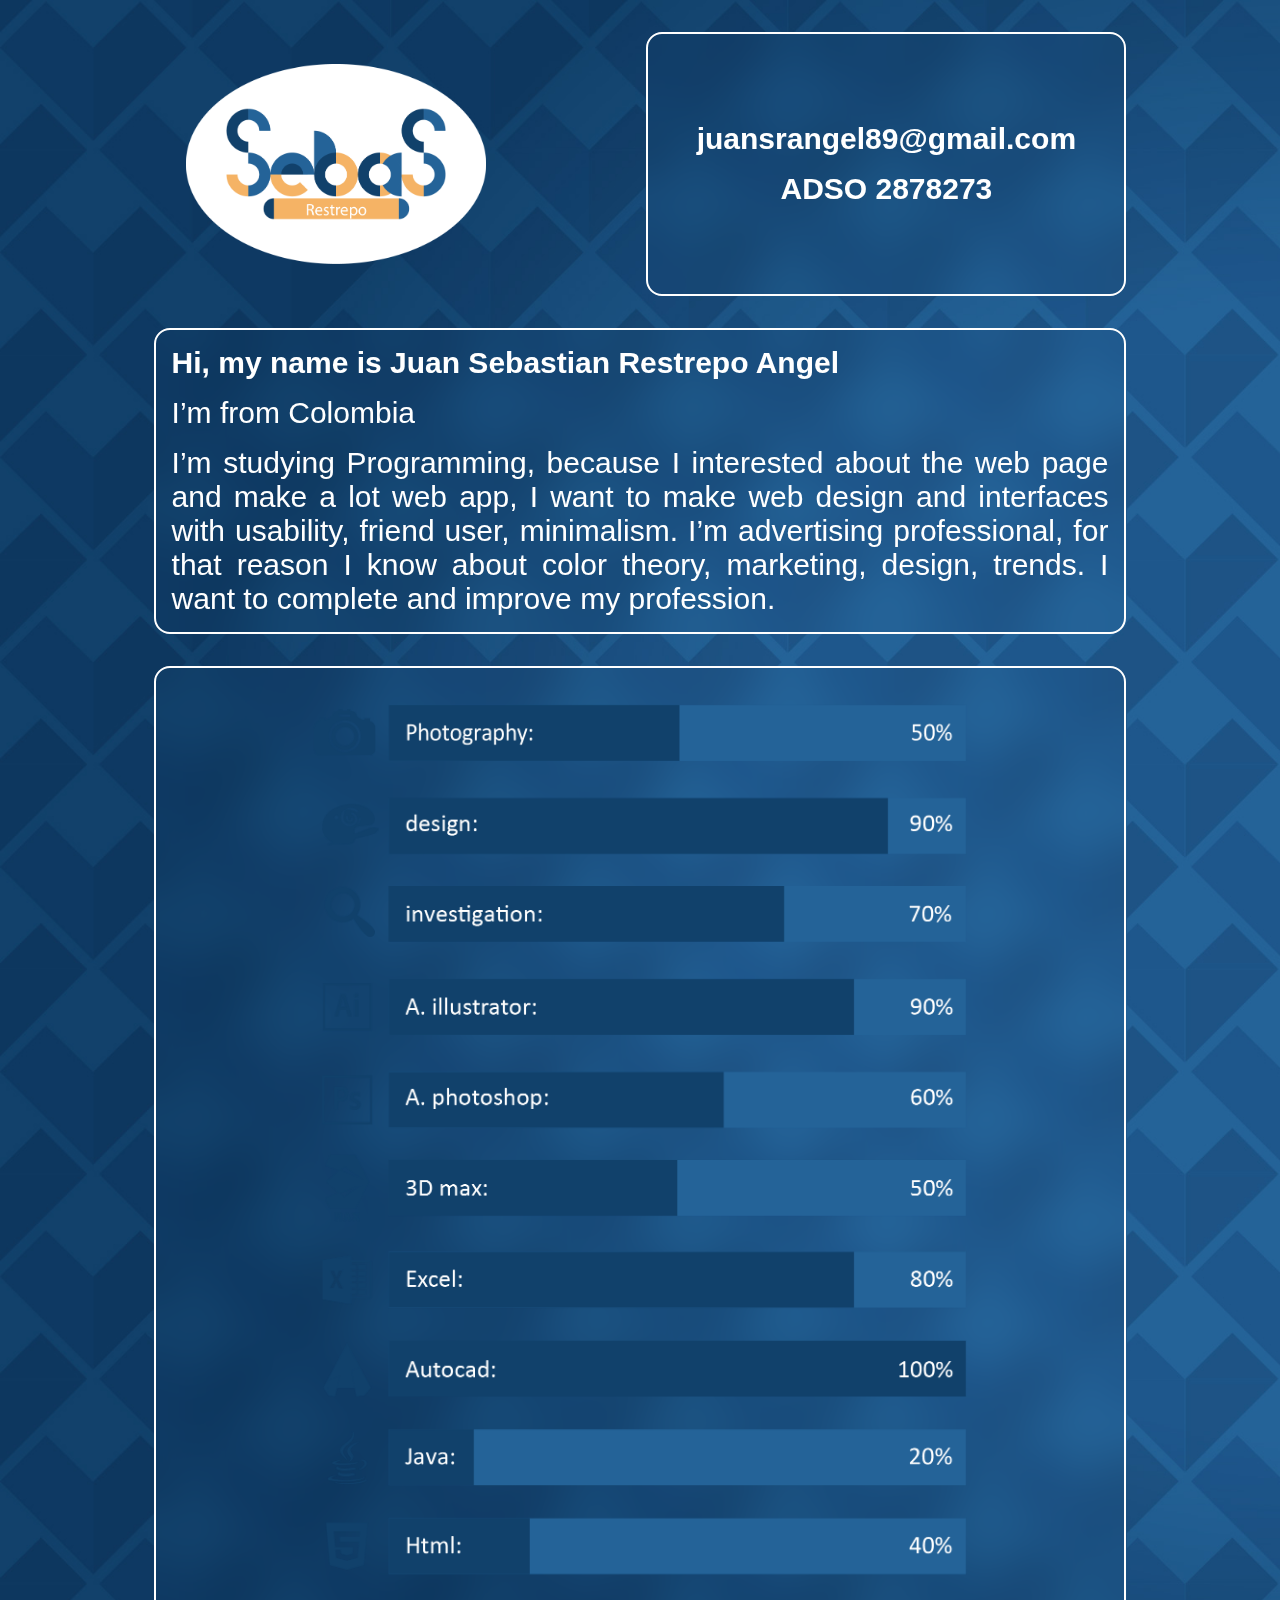
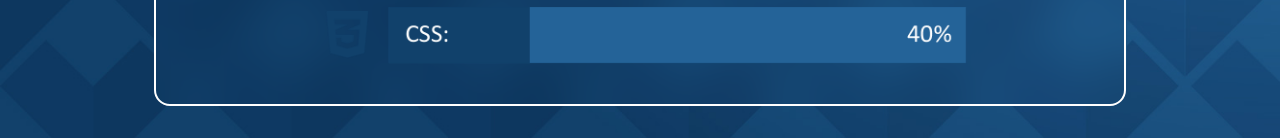
==== index.html @ 63a56e00 "curriculum" ====
<!DOCTYPE html>
<html lang="es">
  <head>
    <link rel="stylesheet" href="style.css" />
    <meta charset="UTF-8" />
    <meta name="viewport" content="width=device-width, initial-scale=1.0" />
    <title>curriculum vitae</title>
  </head>
  <body>
    <box>
      <img class="brand" src="assets/brand.png" alt="" />
      <space> </space>

      <section class="tittle">
        <h2>juansrangel89@gmail.com</h2>
        <h2>ADSO 2878273</h2>
      </section>
    </box>
    <section class="intro">
      <h1>Hi, my name is Juan Sebastian Restrepo Angel</h1>
      <p>I’m from Colombia</p>
      <p>
        I’m studying Programming, because I interested about the web page and
        make a lot web app, I want to make web design and interfaces with
        usability, friend user, minimalism. I’m advertising professional, for
        that reason I know about color theory, marketing, design, trends. I
        want to complete and improve my profession.
      </p>
    </section>
    
        <section class="boxSkills">
            <div>
                <img class="skills" src="assets/skills.png" alt="" />
            </div>
            
        </section>
        

      
  </body>
</html>
---- style.css ----
* {
    margin: 0;
    padding: 0;
    box-sizing: border-box;
}
body{
    background-image:url("assets/fondo.jpg") ;
    background-repeat: no-repeat;
    background-size: cover;
    display: flex;    
    flex-direction: column;
    justify-content: center;
    align-items: center;

    gap: 2rem;
    padding: 2rem;
}
.brand{
    margin: 2rem;
    width: 300px;
    
}
section{
    width: 80%;
    border-radius: 1rem;
    border: 2px solid white;
    background-color: rgb(255, 255, 255);
    background: transparent;
    backdrop-filter: blur(20px);
    padding: 1rem;

}
.tittle{
    width: 30rem;
    text-align: start;
    display: flex;
    align-items: center;
    justify-content: center;
    flex-direction: column;
    gap: 1rem;
}
box{
    width: 80%;
    display: flex;
    justify-content: space-between;
}
.intro{
    display: flex;
    align-items: flex-start;
    flex-direction: column;
    gap: 1rem;
    text-align: justify;
    }
h1{
    color: white;
    font-family: Arial, Helvetica, sans-serif;
    font-size: 30px;
}
h2{
    color: white;
    font-family: Arial, Helvetica, sans-serif;
    font-size: 30px;
}
p{
    color: white;
    font-family: Arial, Helvetica, sans-serif;
    font-size: 30px;
}
.skills{
    width: 1500px;
}
.boxSkills{
    display: flex;
    justify-content: center;
}
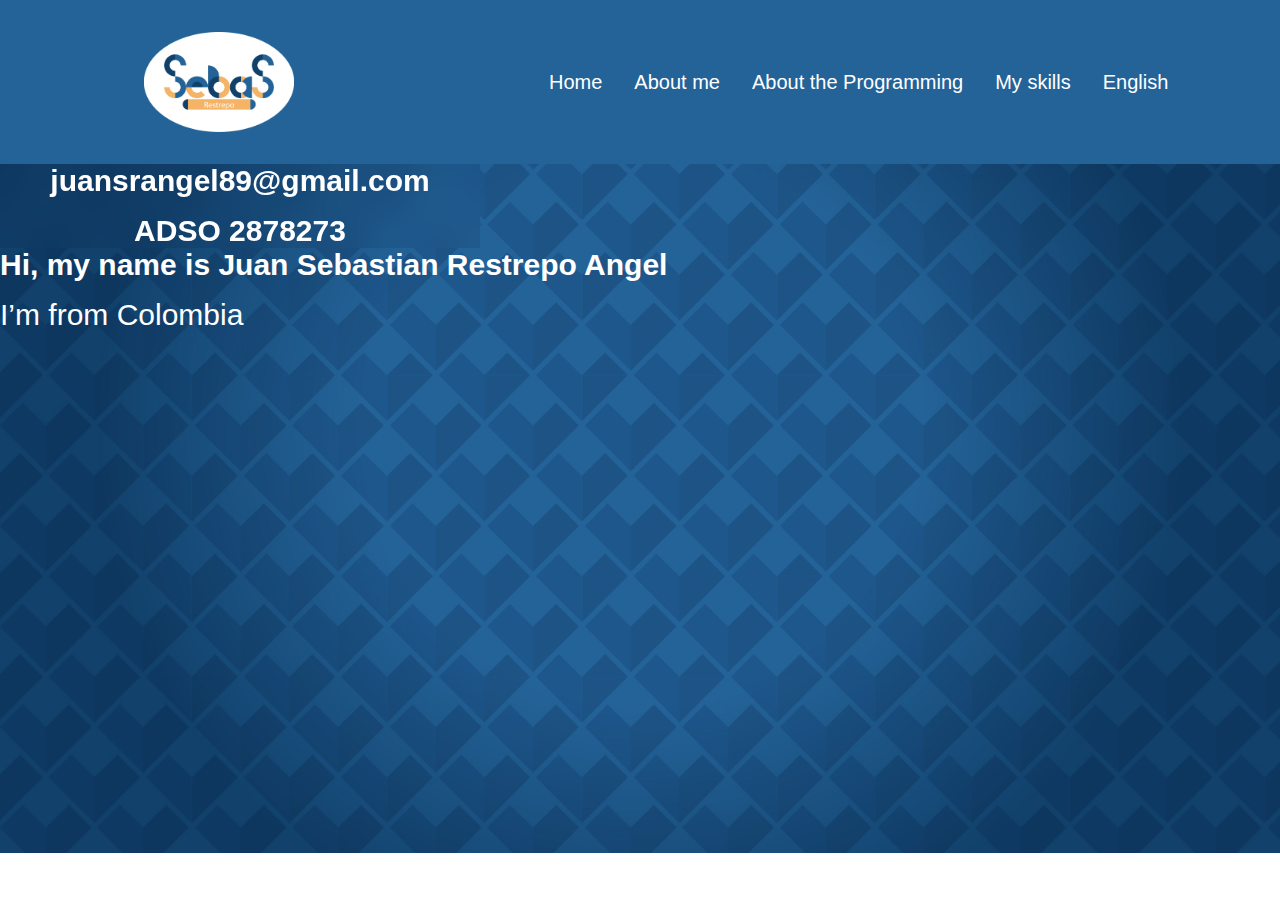
==== commit 64faf9f8: "hola" ====
--- a/index.html
+++ b/index.html
@@ -7,10 +7,19 @@
     <title>curriculum vitae</title>
   </head>
   <body>
+    <header>
+      <img class="brand" src="assets/brand.png" alt="" />
+      <section class="nav">
+        <ul>
+          <i><a href="index.html">Home</a></i>
+          <i><a href="AboutMe.html">About me</a></i>
+          <i><a href="AboutMe.html">About the Programming</a></i>
+          <i><a href="MySkills.html">My skills</a></i>
+          <i><a href="English.html">English</a></i>
+        </ul>
+      </section>
+    </header>
     <box>
-      <img class="brand" src="assets/brand.png" alt="" />
-      <space> </space>
-
       <section class="tittle">
         <h2>juansrangel89@gmail.com</h2>
         <h2>ADSO 2878273</h2>
@@ -19,23 +28,9 @@
     <section class="intro">
       <h1>Hi, my name is Juan Sebastian Restrepo Angel</h1>
       <p>I’m from Colombia</p>
-      <p>
-        I’m studying Programming, because I interested about the web page and
-        make a lot web app, I want to make web design and interfaces with
-        usability, friend user, minimalism. I’m advertising professional, for
-        that reason I know about color theory, marketing, design, trends. I
-        want to complete and improve my profession.
-      </p>
+
     </section>
-    
-        <section class="boxSkills">
-            <div>
-                <img class="skills" src="assets/skills.png" alt="" />
-            </div>
-            
-        </section>
-        
 
-      
+
   </body>
 </html>
--- a/style.css
+++ b/style.css
@@ -7,29 +7,30 @@
     background-image:url("assets/fondo.jpg") ;
     background-repeat: no-repeat;
     background-size: cover;
-    display: flex;    
-    flex-direction: column;
-    justify-content: center;
+}
+header{
+    background-color: #246398;
+    display: flex;
+    justify-content: space-around;
     align-items: center;
+}
+ul{
+    display: flex;
+    gap: 2rem;
+}
 
-    gap: 2rem;
-    padding: 2rem;
+a{
+    text-decoration: none;
+    color: white;
+    font-family: Arial, Helvetica, sans-serif;
+    font-style: normal;
+    font-size: 20px;
 }
 .brand{
     margin: 2rem;
-    width: 300px;
-    
+    width: 150px;
 }
-section{
-    width: 80%;
-    border-radius: 1rem;
-    border: 2px solid white;
-    background-color: rgb(255, 255, 255);
-    background: transparent;
-    backdrop-filter: blur(20px);
-    padding: 1rem;
 
-}
 .tittle{
     width: 30rem;
     text-align: start;
@@ -38,6 +39,8 @@
     justify-content: center;
     flex-direction: column;
     gap: 1rem;
+    background: transparent;
+    backdrop-filter: blur(20px);
 }
 box{
     width: 80%;
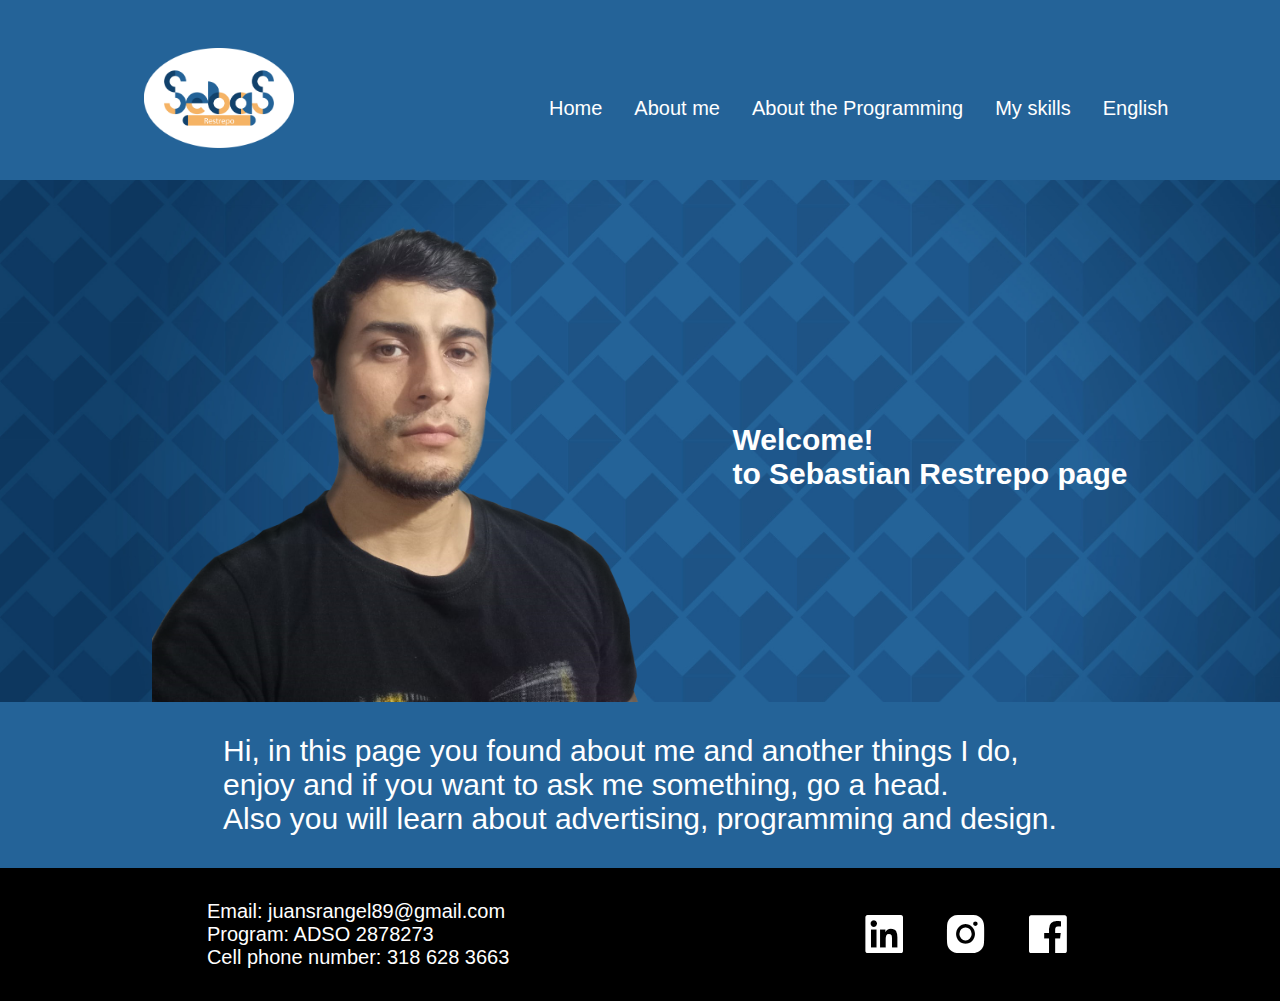
==== commit b98c989b: "hola2" ====
--- a/index.html
+++ b/index.html
@@ -1,6 +1,7 @@
 <!DOCTYPE html>
 <html lang="es">
   <head>
+    <link href='https://unpkg.com/boxicons@2.1.4/css/boxicons.min.css' rel='stylesheet'>
     <link rel="stylesheet" href="style.css" />
     <meta charset="UTF-8" />
     <meta name="viewport" content="width=device-width, initial-scale=1.0" />
@@ -20,17 +21,36 @@
       </section>
     </header>
     <box>
-      <section class="tittle">
-        <h2>juansrangel89@gmail.com</h2>
-        <h2>ADSO 2878273</h2>
-      </section>
+  
     </box>
     <section class="intro">
-      <h1>Hi, my name is Juan Sebastian Restrepo Angel</h1>
-      <p>I’m from Colombia</p>
+      <section class="perfil">
+        <img class="foto" src="assets/perfiljuan.png" alt="">
+        <h1>Welcome! <br>to Sebastian Restrepo page</h1>
+      </section>
+      <section  class="welcome">
+        <p>
+          Hi, in this page you found about me and another things I do,<br> 
+          enjoy and if you want to ask me something, go a head. <br>
+          Also you will learn about advertising, programming and design. 
+        </p>
+      </section> 
 
     </section>
+    <footer>
+      <section class="footer">
+        <p class="foot">Email: juansrangel89@gmail.com</p>
+        <p class="foot">Program: ADSO 2878273</p>
+        <p class="foot">Cell phone number: 318 628 3663</p>
+      </section>
+      <section class="social">
+        <ul>
+          <i class='bx bxl-linkedin-square' ><a href=""></a></i>
+          <i class='bx bxl-instagram-alt' ><a href="https://www.instagram.com/juansrangel89/"></a></i>
+          <i class='bx bxl-facebook-square' ><a href=""></a></i>
+        </ul>
+      </section>
 
-
+    </footer>
   </body>
 </html>
--- a/style.css
+++ b/style.css
@@ -7,18 +7,24 @@
     background-image:url("assets/fondo.jpg") ;
     background-repeat: no-repeat;
     background-size: cover;
+    
 }
 header{
+    padding-top: 1rem;
     background-color: #246398;
     display: flex;
     justify-content: space-around;
     align-items: center;
+    margin-bottom: 2rem;
 }
 ul{
     display: flex;
     gap: 2rem;
 }
-
+i{
+    color: white;
+    font-size: 50px;
+}
 a{
     text-decoration: none;
     color: white;
@@ -30,30 +36,35 @@
     margin: 2rem;
     width: 150px;
 }
-
-.tittle{
-    width: 30rem;
-    text-align: start;
+.foto{
+    width: 500px;
+}
+.perfil{
     display: flex;
     align-items: center;
     justify-content: center;
-    flex-direction: column;
-    gap: 1rem;
-    background: transparent;
-    backdrop-filter: blur(20px);
+    gap: 5rem;
+}
+.welcome{
+    background-color: #246398;
+    width: 100%;
+    padding: 2rem 0 2rem 0;
+    display: flex;
+    justify-content: center;
+}    
+footer{
+    padding: 2rem;
+    display: flex;
+    align-items: center;
+    justify-content: space-around;
+    background-color: black;
 }
 box{
     width: 80%;
     display: flex;
     justify-content: space-between;
 }
-.intro{
-    display: flex;
-    align-items: flex-start;
-    flex-direction: column;
-    gap: 1rem;
-    text-align: justify;
-    }
+
 h1{
     color: white;
     font-family: Arial, Helvetica, sans-serif;
@@ -69,10 +80,6 @@
     font-family: Arial, Helvetica, sans-serif;
     font-size: 30px;
 }
-.skills{
-    width: 1500px;
+.foot{
+    font-size: 20px;
 }
-.boxSkills{
-    display: flex;
-    justify-content: center;
-}
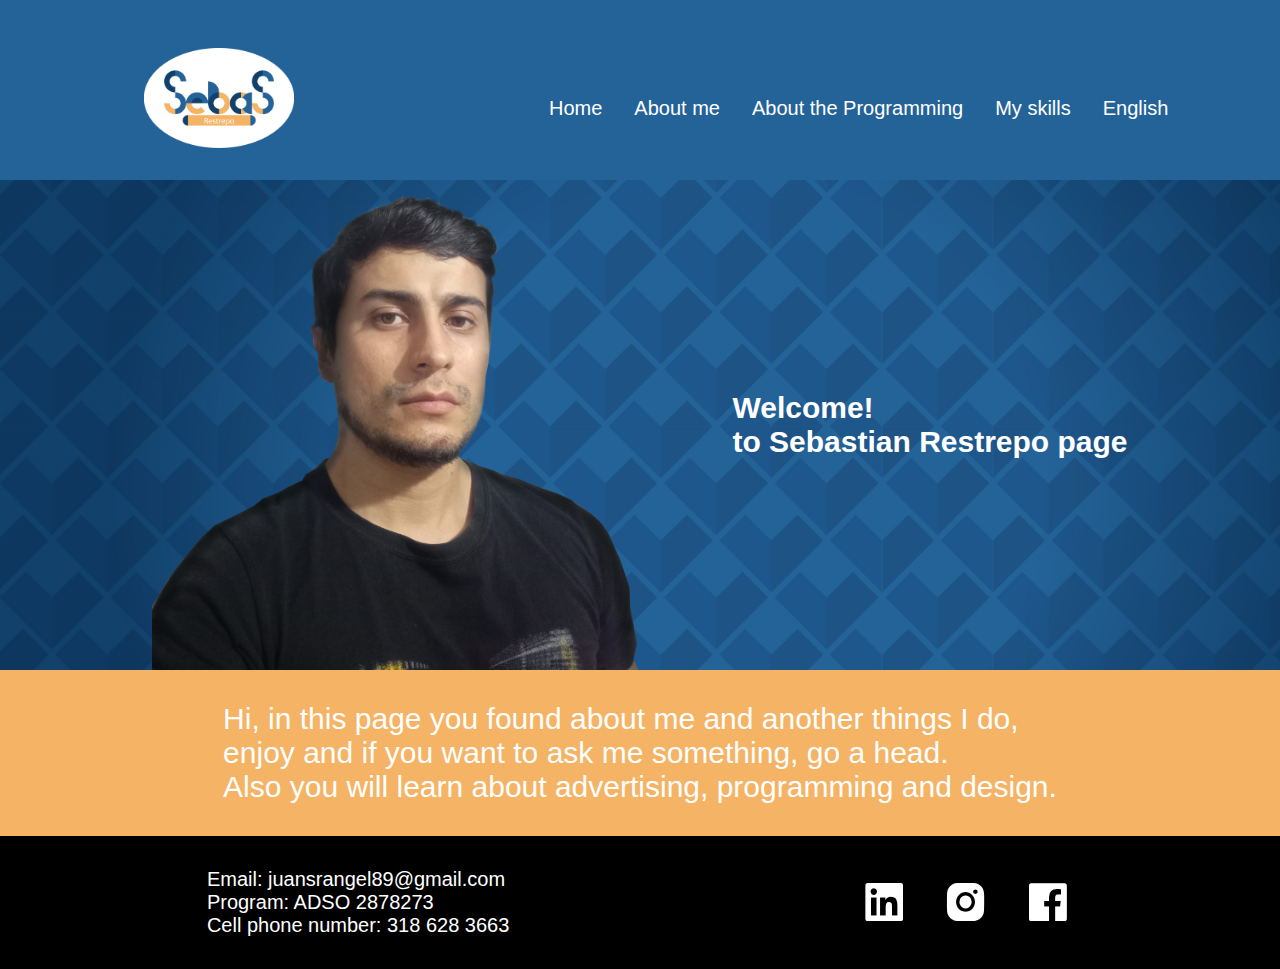
==== commit a34c25ba: "primera version" ====
--- a/index.html
+++ b/index.html
@@ -14,7 +14,7 @@
         <ul>
           <i><a href="index.html">Home</a></i>
           <i><a href="AboutMe.html">About me</a></i>
-          <i><a href="AboutMe.html">About the Programming</a></i>
+          <i><a href="Programming.html">About the Programming</a></i>
           <i><a href="MySkills.html">My skills</a></i>
           <i><a href="English.html">English</a></i>
         </ul>
--- a/style.css
+++ b/style.css
@@ -7,6 +7,9 @@
     background-image:url("assets/fondo.jpg") ;
     background-repeat: no-repeat;
     background-size: cover;
+    display: flex;
+    flex-direction: column;
+    justify-content: center;
     
 }
 header{
@@ -14,8 +17,7 @@
     background-color: #246398;
     display: flex;
     justify-content: space-around;
-    align-items: center;
-    margin-bottom: 2rem;
+    align-items: center;    
 }
 ul{
     display: flex;
@@ -46,7 +48,7 @@
     gap: 5rem;
 }
 .welcome{
-    background-color: #246398;
+    background-color: #F5B365;
     width: 100%;
     padding: 2rem 0 2rem 0;
     display: flex;
@@ -58,11 +60,6 @@
     align-items: center;
     justify-content: space-around;
     background-color: black;
-}
-box{
-    width: 80%;
-    display: flex;
-    justify-content: space-between;
 }
 
 h1{
@@ -83,3 +80,14 @@
 .foot{
     font-size: 20px;
 }
+.boxSkills{
+    display: flex;
+    justify-content: center;
+    background-color: #F5B365;
+    margin: 0 25rem 0 25rem;
+}
+
+.skills{
+    width: 2000px;
+
+}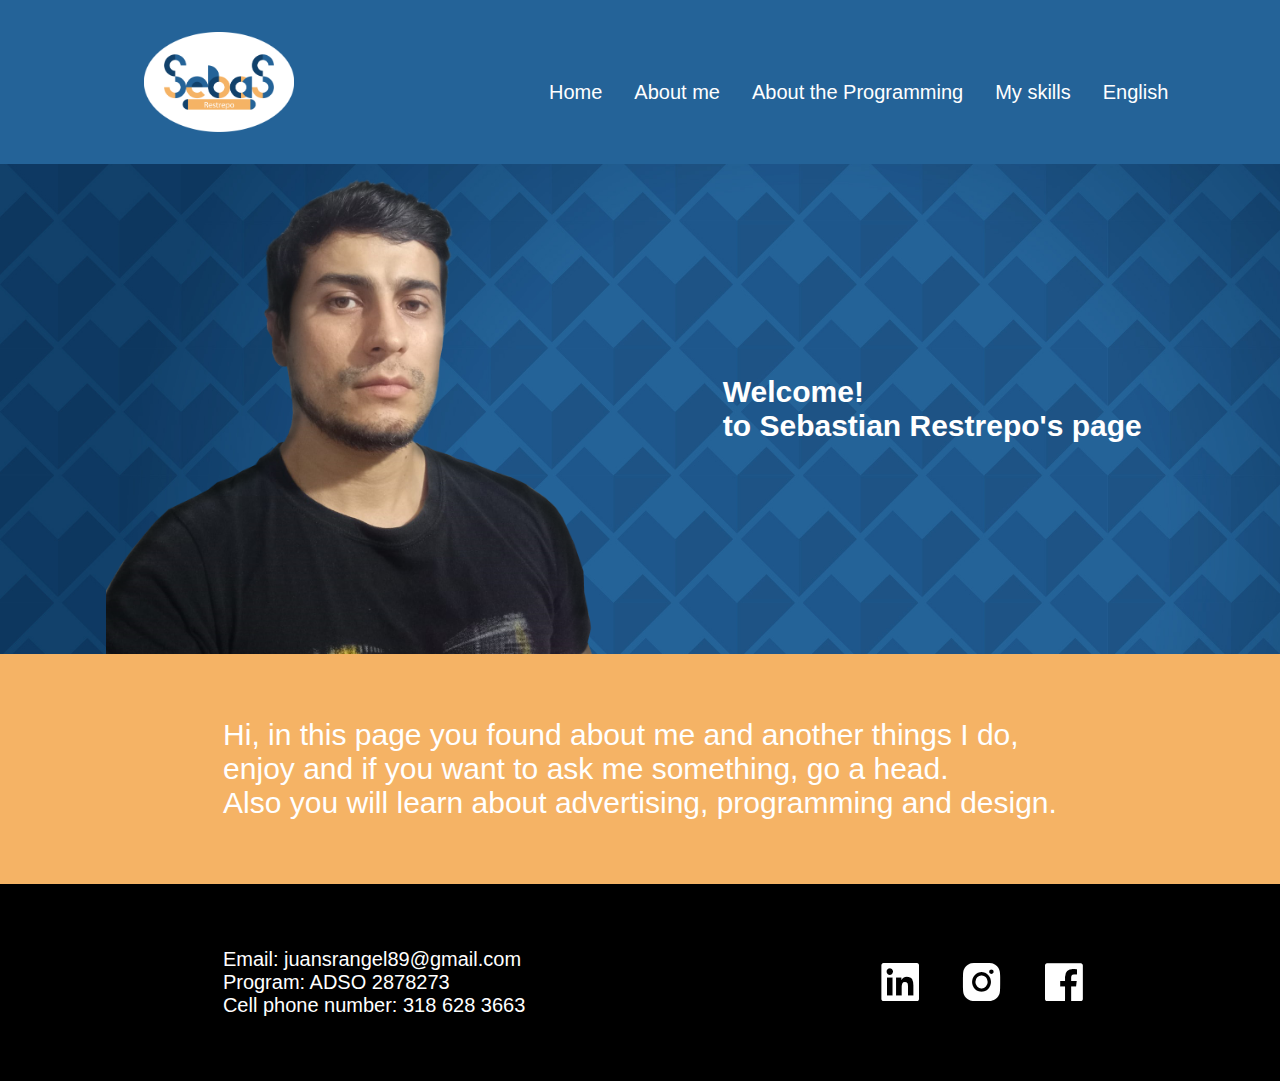
==== commit 12bb2b25: "modificado" ====
--- a/index.html
+++ b/index.html
@@ -26,7 +26,7 @@
     <section class="intro">
       <section class="perfil">
         <img class="foto" src="assets/perfiljuan.png" alt="">
-        <h1>Welcome! <br>to Sebastian Restrepo page</h1>
+        <h1>Welcome! <br>to Sebastian Restrepo's page</h1>
       </section>
       <section  class="welcome">
         <p>
@@ -39,9 +39,7 @@
     </section>
     <footer>
       <section class="footer">
-        <p class="foot">Email: juansrangel89@gmail.com</p>
-        <p class="foot">Program: ADSO 2878273</p>
-        <p class="foot">Cell phone number: 318 628 3663</p>
+        <p class="foot">Email: juansrangel89@gmail.com <br>Program: ADSO 2878273 <br>Cell phone number: 318 628 3663</p>
       </section>
       <section class="social">
         <ul>
--- a/style.css
+++ b/style.css
@@ -13,7 +13,7 @@
     
 }
 header{
-    padding-top: 1rem;
+    
     background-color: #246398;
     display: flex;
     justify-content: space-around;
@@ -44,16 +44,26 @@
 .perfil{
     display: flex;
     align-items: center;
-    justify-content: center;
-    gap: 5rem;
+    justify-content: space-around;
+    
+    padding: 0 4rem 0 4rem;
+
 }
+.about{
+    background-color: #F5B365;
+    width: 100%;
+    padding: 0 4rem 0 4rem;
+
+}
+
 .welcome{
     background-color: #F5B365;
     width: 100%;
     padding: 2rem 0 2rem 0;
     display: flex;
     justify-content: center;
-}    
+}
+    
 footer{
     padding: 2rem;
     display: flex;
@@ -61,8 +71,8 @@
     justify-content: space-around;
     background-color: black;
 }
-
 h1{
+    padding: 2rem;
     color: white;
     font-family: Arial, Helvetica, sans-serif;
     font-size: 30px;
@@ -76,6 +86,7 @@
     color: white;
     font-family: Arial, Helvetica, sans-serif;
     font-size: 30px;
+    padding: 2rem;
 }
 .foot{
     font-size: 20px;
@@ -88,6 +99,6 @@
 }
 
 .skills{
-    width: 2000px;
+    width: 1500px;
 
 }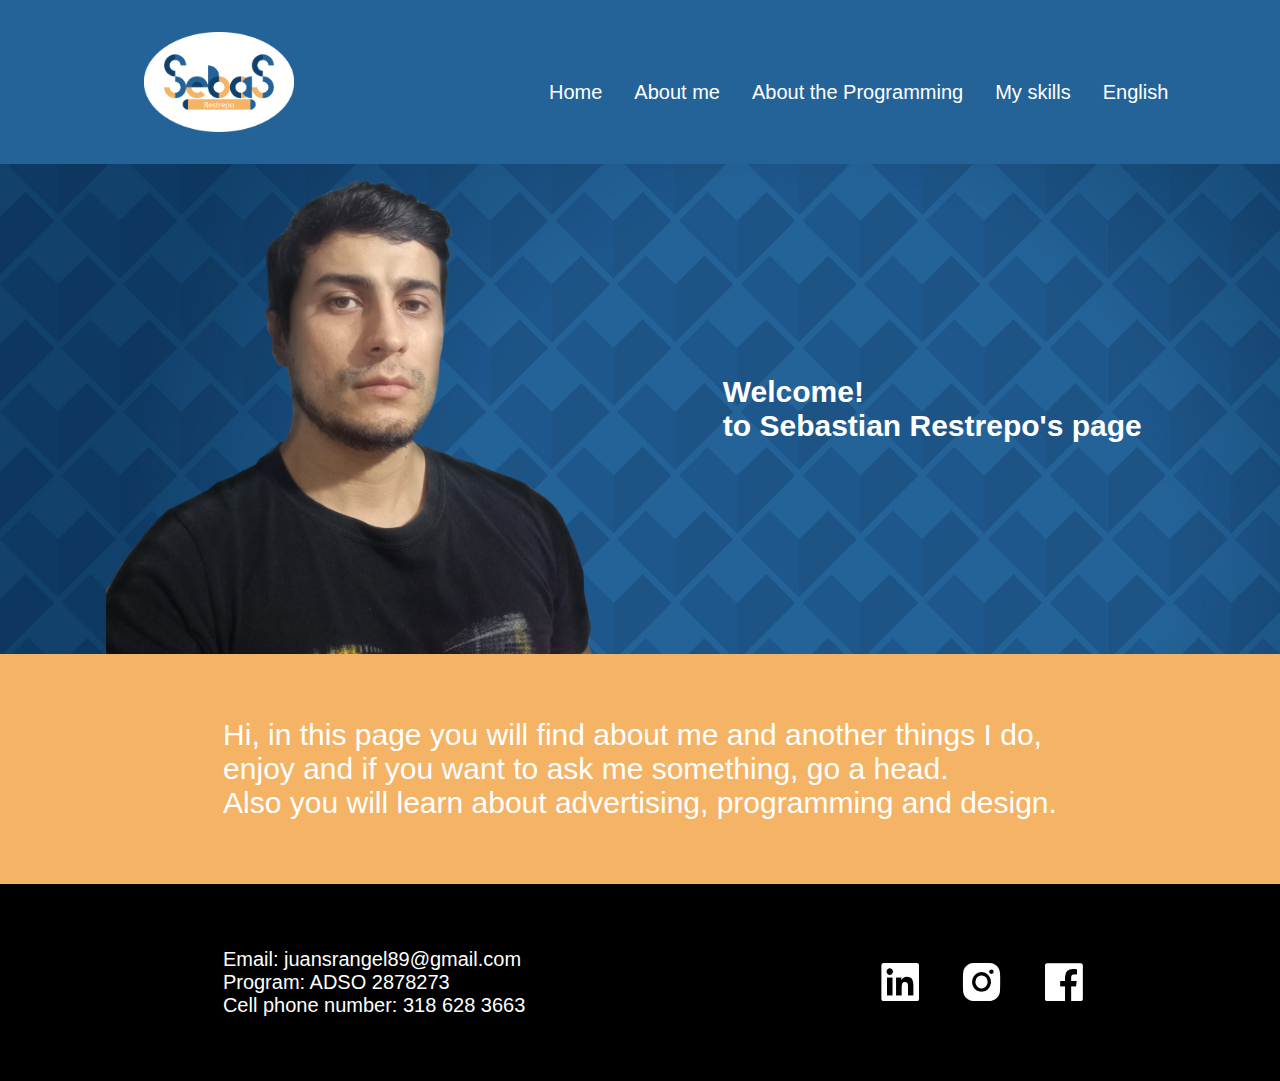
==== commit c89ea0dd: "final" ====
--- a/index.html
+++ b/index.html
@@ -30,7 +30,7 @@
       </section>
       <section  class="welcome">
         <p>
-          Hi, in this page you found about me and another things I do,<br> 
+          Hi, in this page you will find about me and another things I do,<br> 
           enjoy and if you want to ask me something, go a head. <br>
           Also you will learn about advertising, programming and design. 
         </p>
--- a/style.css
+++ b/style.css
@@ -82,6 +82,11 @@
     font-family: Arial, Helvetica, sans-serif;
     font-size: 30px;
 }
+h3{
+    color: white;
+    font-family: Arial, Helvetica, sans-serif;
+    font-size: 20px;
+}
 p{
     color: white;
     font-family: Arial, Helvetica, sans-serif;
@@ -92,13 +97,36 @@
     font-size: 20px;
 }
 .boxSkills{
+    width: 100%;
+    display: flex;
+    justify-content: center;
+    
+}
+.boxSkills > div {
+    width: 70%;
     display: flex;
     justify-content: center;
     background-color: #F5B365;
-    margin: 0 25rem 0 25rem;
 }
-
 .skills{
-    width: 1500px;
-
+    width: 50%;
+}
+.video{
+    padding: 2rem;
+    width: 100%;
+    display: flex;
+    flex-direction: column;
+    align-items: center;
+    gap: 1rem;
+}
+.ifographic{
+    padding: 2rem;
+    width: 100%;
+    display: flex;
+    flex-direction: column;
+    align-items: center;
+    gap: 1rem;
+}
+.ifographic > img{
+    width: 60%;
 }